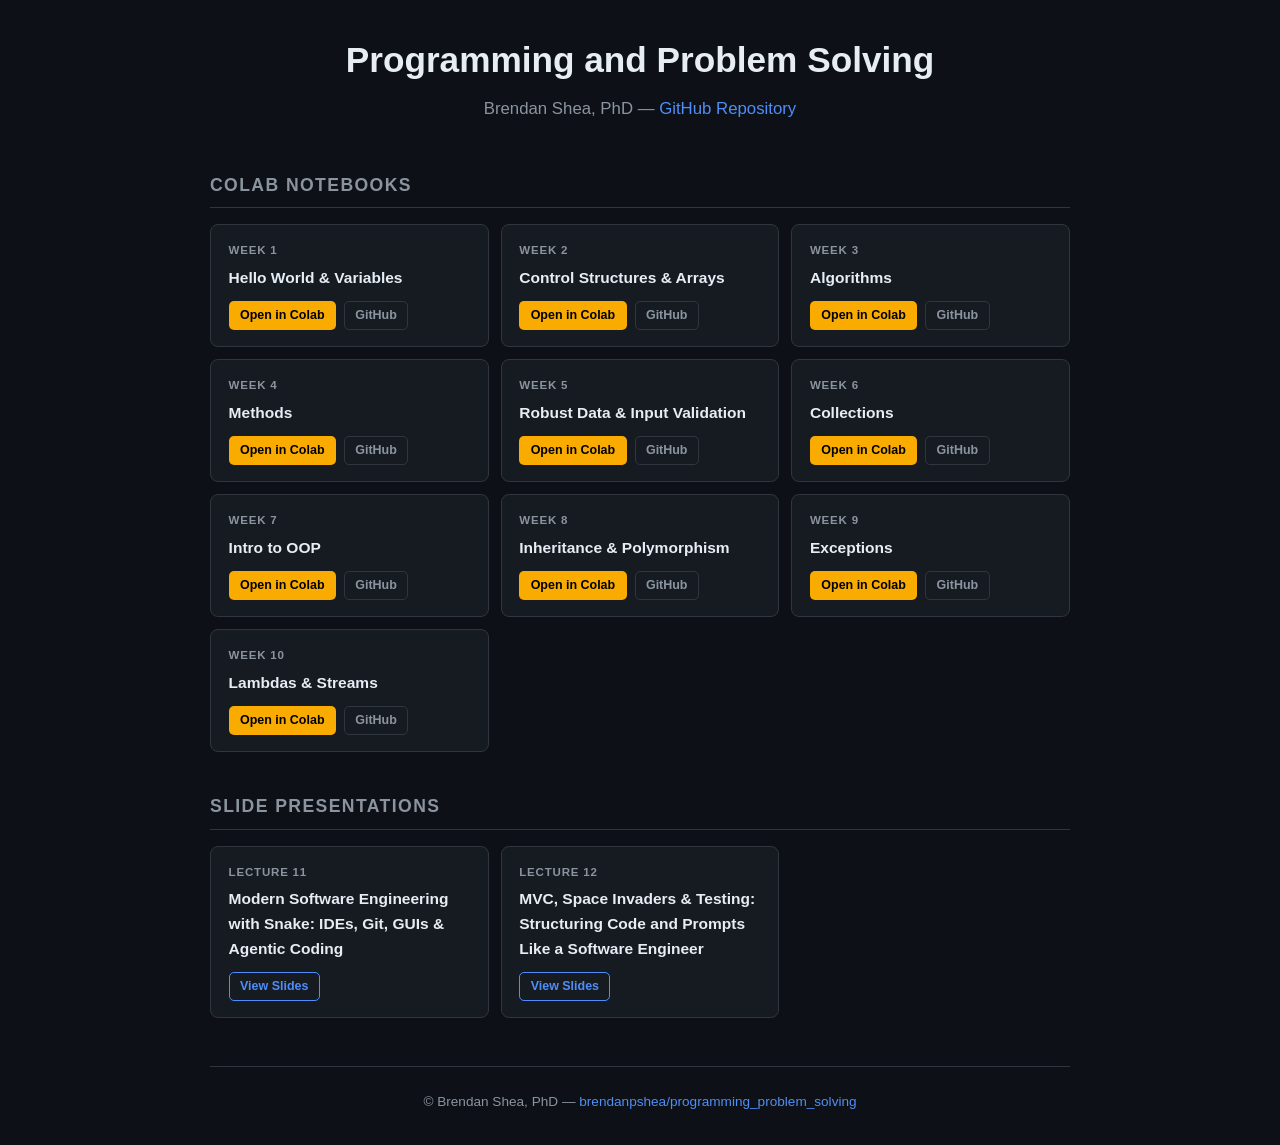
==== index.html @ b6252b76 "Fix README title typo and add course materials overview; create index.html for course structure and " ====
<!DOCTYPE html>
<html lang="en">
<head>
  <meta charset="utf-8">
  <meta name="viewport" content="width=device-width, initial-scale=1.0">
  <title>Programming and Problem Solving</title>
  <style>
    :root {
      --accent: #4f8ef7;
      --bg: #0d1117;
      --surface: #161b22;
      --border: #30363d;
      --text: #e6edf3;
      --muted: #8b949e;
      --green: #3fb950;
      --orange: #d29922;
    }
    * { box-sizing: border-box; margin: 0; padding: 0; }
    body {
      font-family: -apple-system, BlinkMacSystemFont, "Segoe UI", Helvetica, Arial, sans-serif;
      background: var(--bg);
      color: var(--text);
      line-height: 1.6;
      padding: 2rem 1rem;
    }
    .container { max-width: 860px; margin: 0 auto; }
    header { text-align: center; margin-bottom: 3rem; }
    header h1 { font-size: 2.2rem; font-weight: 700; margin-bottom: 0.5rem; }
    header p { color: var(--muted); font-size: 1.05rem; }
    header a { color: var(--accent); text-decoration: none; }
    header a:hover { text-decoration: underline; }

    section { margin-bottom: 2.5rem; }
    section h2 {
      font-size: 1.1rem;
      font-weight: 600;
      text-transform: uppercase;
      letter-spacing: 0.08em;
      color: var(--muted);
      border-bottom: 1px solid var(--border);
      padding-bottom: 0.5rem;
      margin-bottom: 1rem;
    }

    .card-grid {
      display: grid;
      grid-template-columns: repeat(auto-fill, minmax(250px, 1fr));
      gap: 0.75rem;
    }

    .card {
      background: var(--surface);
      border: 1px solid var(--border);
      border-radius: 8px;
      padding: 1rem 1.1rem;
      display: flex;
      flex-direction: column;
      gap: 0.4rem;
      transition: border-color 0.15s;
    }
    .card:hover { border-color: var(--accent); }

    .card-label {
      font-size: 0.72rem;
      font-weight: 600;
      text-transform: uppercase;
      letter-spacing: 0.07em;
      color: var(--muted);
    }
    .card-title {
      font-size: 0.97rem;
      font-weight: 600;
      color: var(--text);
    }
    .card-links {
      display: flex;
      gap: 0.5rem;
      margin-top: 0.25rem;
      flex-wrap: wrap;
    }
    .btn {
      font-size: 0.78rem;
      font-weight: 600;
      padding: 0.22rem 0.65rem;
      border-radius: 5px;
      text-decoration: none;
      border: 1px solid transparent;
    }
    .btn-colab {
      background: #f9ab00;
      color: #000;
    }
    .btn-colab:hover { background: #e09900; }
    .btn-slides {
      background: transparent;
      border-color: var(--accent);
      color: var(--accent);
    }
    .btn-slides:hover { background: var(--accent); color: #000; }
    .btn-gh {
      background: transparent;
      border-color: var(--border);
      color: var(--muted);
    }
    .btn-gh:hover { border-color: var(--text); color: var(--text); }

    footer {
      text-align: center;
      color: var(--muted);
      font-size: 0.85rem;
      margin-top: 3rem;
      padding-top: 1.5rem;
      border-top: 1px solid var(--border);
    }
    footer a { color: var(--accent); text-decoration: none; }
  </style>
</head>
<body>
<div class="container">

  <header>
    <h1>Programming and Problem Solving</h1>
    <p>Brendan Shea, PhD &mdash;
      <a href="https://github.com/brendanpshea/programming_problem_solving">GitHub Repository</a>
    </p>
  </header>

  <!-- NOTEBOOKS -->
  <section>
    <h2>Colab Notebooks</h2>
    <div class="card-grid">

      <div class="card">
        <span class="card-label">Week 1</span>
        <span class="card-title">Hello World &amp; Variables</span>
        <div class="card-links">
          <a class="btn btn-colab"
             href="https://colab.research.google.com/github/brendanpshea/programming_problem_solving/blob/main/Java_01_HelloWorld_Variables.ipynb"
             target="_blank">Open in Colab</a>
          <a class="btn btn-gh"
             href="https://github.com/brendanpshea/programming_problem_solving/blob/main/Java_01_HelloWorld_Variables.ipynb"
             target="_blank">GitHub</a>
        </div>
      </div>

      <div class="card">
        <span class="card-label">Week 2</span>
        <span class="card-title">Control Structures &amp; Arrays</span>
        <div class="card-links">
          <a class="btn btn-colab"
             href="https://colab.research.google.com/github/brendanpshea/programming_problem_solving/blob/main/Java_02_ControlStructures_Arrays.ipynb"
             target="_blank">Open in Colab</a>
          <a class="btn btn-gh"
             href="https://github.com/brendanpshea/programming_problem_solving/blob/main/Java_02_ControlStructures_Arrays.ipynb"
             target="_blank">GitHub</a>
        </div>
      </div>

      <div class="card">
        <span class="card-label">Week 3</span>
        <span class="card-title">Algorithms</span>
        <div class="card-links">
          <a class="btn btn-colab"
             href="https://colab.research.google.com/github/brendanpshea/programming_problem_solving/blob/main/Java_03_Algorithms.ipynb"
             target="_blank">Open in Colab</a>
          <a class="btn btn-gh"
             href="https://github.com/brendanpshea/programming_problem_solving/blob/main/Java_03_Algorithms.ipynb"
             target="_blank">GitHub</a>
        </div>
      </div>

      <div class="card">
        <span class="card-label">Week 4</span>
        <span class="card-title">Methods</span>
        <div class="card-links">
          <a class="btn btn-colab"
             href="https://colab.research.google.com/github/brendanpshea/programming_problem_solving/blob/main/Java_04_Methods.ipynb"
             target="_blank">Open in Colab</a>
          <a class="btn btn-gh"
             href="https://github.com/brendanpshea/programming_problem_solving/blob/main/Java_04_Methods.ipynb"
             target="_blank">GitHub</a>
        </div>
      </div>

      <div class="card">
        <span class="card-label">Week 5</span>
        <span class="card-title">Robust Data &amp; Input Validation</span>
        <div class="card-links">
          <a class="btn btn-colab"
             href="https://colab.research.google.com/github/brendanpshea/programming_problem_solving/blob/main/Java_05_RobustData.ipynb"
             target="_blank">Open in Colab</a>
          <a class="btn btn-gh"
             href="https://github.com/brendanpshea/programming_problem_solving/blob/main/Java_05_RobustData.ipynb"
             target="_blank">GitHub</a>
        </div>
      </div>

      <div class="card">
        <span class="card-label">Week 6</span>
        <span class="card-title">Collections</span>
        <div class="card-links">
          <a class="btn btn-colab"
             href="https://colab.research.google.com/github/brendanpshea/programming_problem_solving/blob/main/Java_06_Collections.ipynb"
             target="_blank">Open in Colab</a>
          <a class="btn btn-gh"
             href="https://github.com/brendanpshea/programming_problem_solving/blob/main/Java_06_Collections.ipynb"
             target="_blank">GitHub</a>
        </div>
      </div>

      <div class="card">
        <span class="card-label">Week 7</span>
        <span class="card-title">Intro to OOP</span>
        <div class="card-links">
          <a class="btn btn-colab"
             href="https://colab.research.google.com/github/brendanpshea/programming_problem_solving/blob/main/Java_07_IntroOOP.ipynb"
             target="_blank">Open in Colab</a>
          <a class="btn btn-gh"
             href="https://github.com/brendanpshea/programming_problem_solving/blob/main/Java_07_IntroOOP.ipynb"
             target="_blank">GitHub</a>
        </div>
      </div>

      <div class="card">
        <span class="card-label">Week 8</span>
        <span class="card-title">Inheritance &amp; Polymorphism</span>
        <div class="card-links">
          <a class="btn btn-colab"
             href="https://colab.research.google.com/github/brendanpshea/programming_problem_solving/blob/main/Java_08_InheritancePolymorphism.ipynb"
             target="_blank">Open in Colab</a>
          <a class="btn btn-gh"
             href="https://github.com/brendanpshea/programming_problem_solving/blob/main/Java_08_InheritancePolymorphism.ipynb"
             target="_blank">GitHub</a>
        </div>
      </div>

      <div class="card">
        <span class="card-label">Week 9</span>
        <span class="card-title">Exceptions</span>
        <div class="card-links">
          <a class="btn btn-colab"
             href="https://colab.research.google.com/github/brendanpshea/programming_problem_solving/blob/main/Java_09_Exceptions.ipynb"
             target="_blank">Open in Colab</a>
          <a class="btn btn-gh"
             href="https://github.com/brendanpshea/programming_problem_solving/blob/main/Java_09_Exceptions.ipynb"
             target="_blank">GitHub</a>
        </div>
      </div>

      <div class="card">
        <span class="card-label">Week 10</span>
        <span class="card-title">Lambdas &amp; Streams</span>
        <div class="card-links">
          <a class="btn btn-colab"
             href="https://colab.research.google.com/github/brendanpshea/programming_problem_solving/blob/main/Java_10_Lambdas_Streams.ipynb"
             target="_blank">Open in Colab</a>
          <a class="btn btn-gh"
             href="https://github.com/brendanpshea/programming_problem_solving/blob/main/Java_10_Lambdas_Streams.ipynb"
             target="_blank">GitHub</a>
        </div>
      </div>

    </div>
  </section>

  <!-- PRESENTATIONS -->
  <section>
    <h2>Slide Presentations</h2>
    <div class="card-grid">

      <div class="card">
        <span class="card-label">Lecture 11</span>
        <span class="card-title">Modern Software Engineering with Snake: IDEs, Git, GUIs &amp; Agentic Coding</span>
        <div class="card-links">
          <a class="btn btn-slides"
             href="reveal_js/lecture_11.html"
             target="_blank">View Slides</a>
        </div>
      </div>

      <div class="card">
        <span class="card-label">Lecture 12</span>
        <span class="card-title">MVC, Space Invaders &amp; Testing: Structuring Code and Prompts Like a Software Engineer</span>
        <div class="card-links">
          <a class="btn btn-slides"
             href="reveal_js/lecture12.html"
             target="_blank">View Slides</a>
        </div>
      </div>

    </div>
  </section>

  <footer>
    <p>
      &copy; Brendan Shea, PhD &mdash;
      <a href="https://github.com/brendanpshea/programming_problem_solving">brendanpshea/programming_problem_solving</a>
    </p>
  </footer>

</div>
</body>
</html>
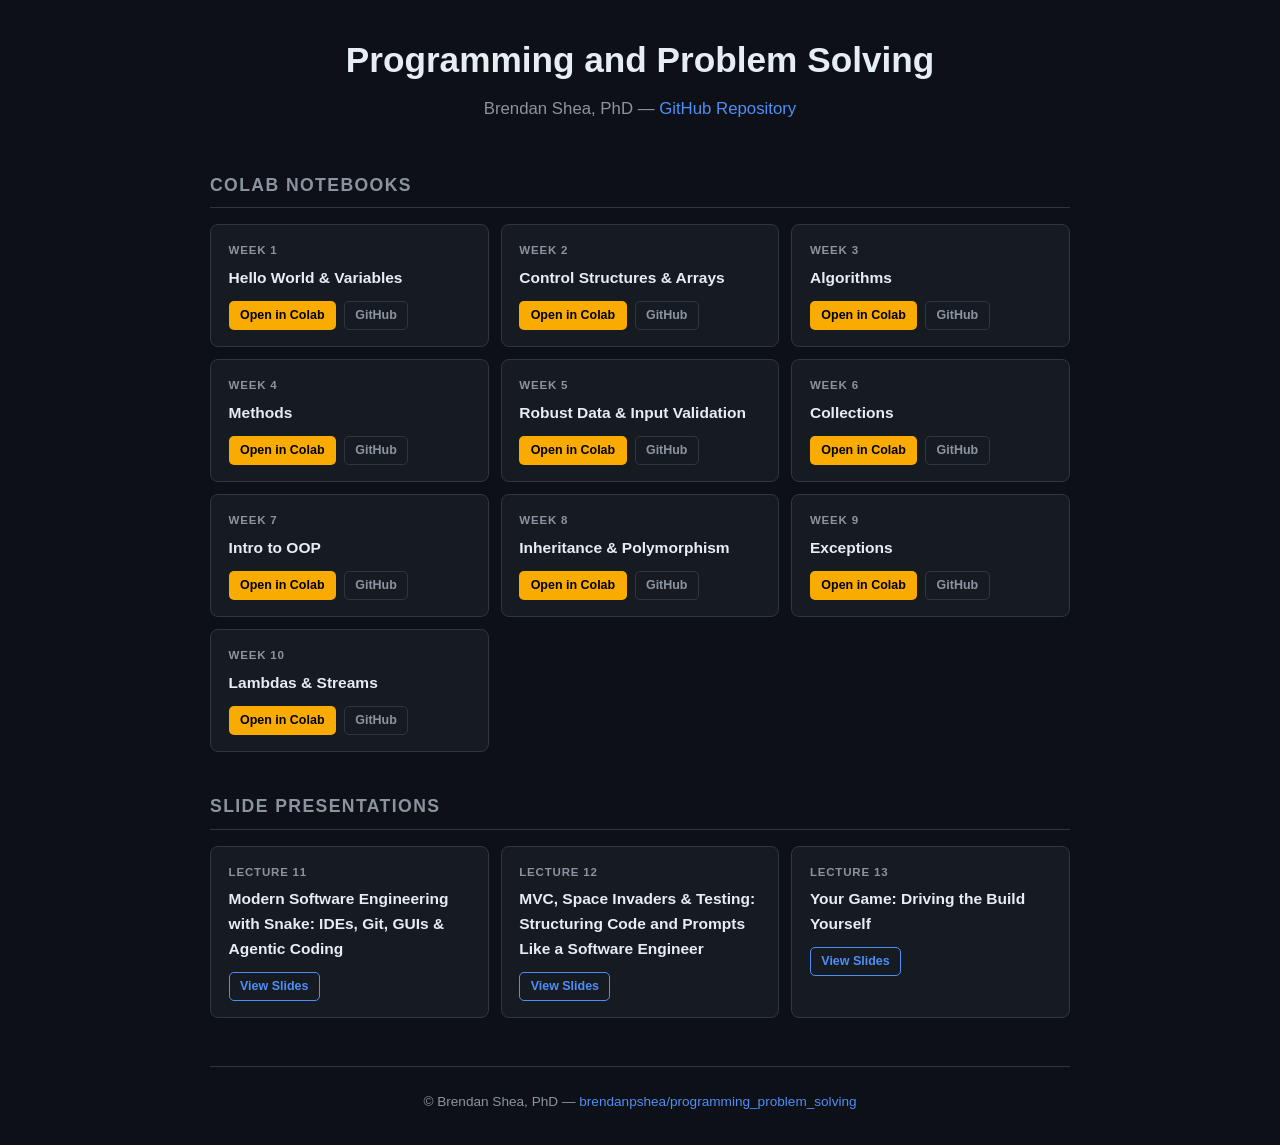
==== commit 7e97e35d: "Add lecture 13" ====
--- a/index.html
+++ b/index.html
@@ -288,6 +288,16 @@
         </div>
       </div>
 
+      <div class="card">
+        <span class="card-label">Lecture 13</span>
+        <span class="card-title">Your Game: Driving the Build Yourself</span>
+        <div class="card-links">
+          <a class="btn btn-slides"
+             href="reveal_js/lecture13.html"
+             target="_blank">View Slides</a>
+        </div>
+      </div>
+
     </div>
   </section>
 
